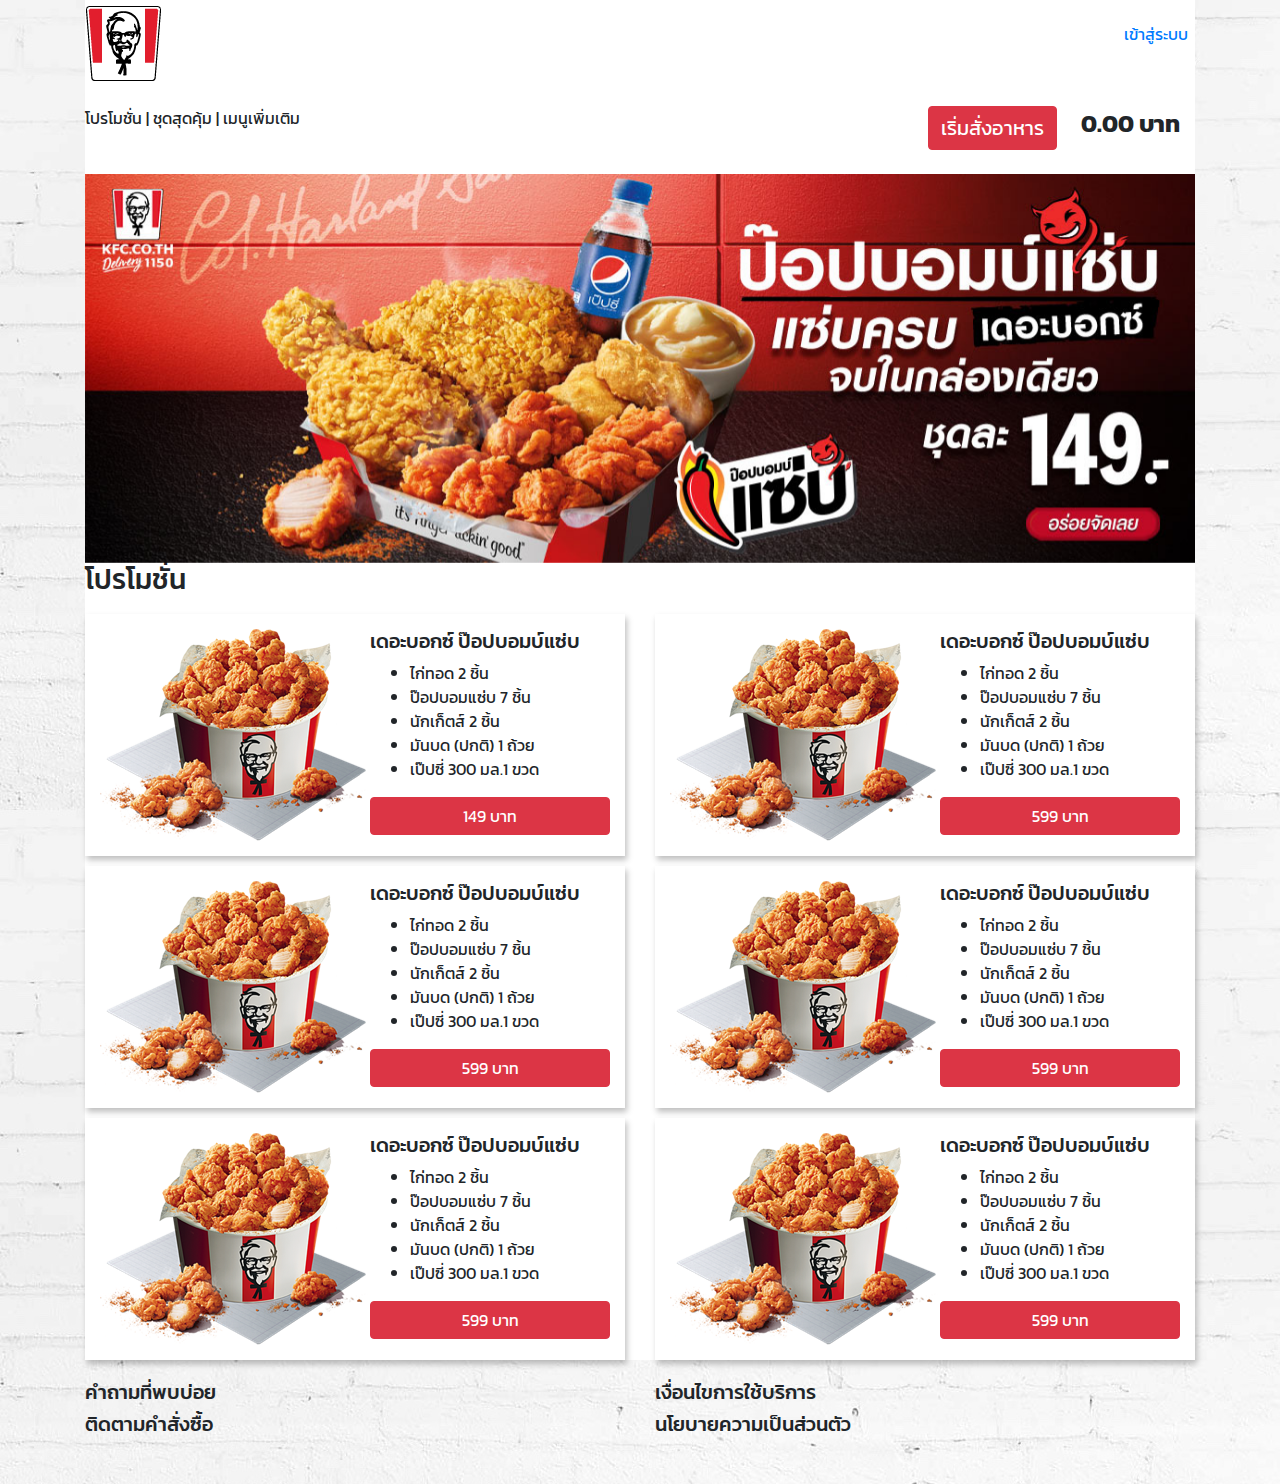
==== css_boots.html @ b84dae0f "first commit" ====
<!DOCTYPE html>
<html>

<head>
  <!-- Required meta tags -->
  <meta charset="utf-8">
  <meta name="viewport" content="width=device-width, initial-scale=1, shrink-to-fit=no">

  <link rel="stylesheet" href="https://stackpath.bootstrapcdn.com/bootstrap/4.4.1/css/bootstrap.min.css"
    integrity="sha384-Vkoo8x4CGsO3+Hhxv8T/Q5PaXtkKtu6ug5TOeNV6gBiFeWPGFN9MuhOf23Q9Ifjh" crossorigin="anonymous">
  <link rel="stylesheet" href="assets/css/main.css">
  <link href="https://fonts.googleapis.com/css?family=Kanit&display=swap" rel="stylesheet">

  <title>bootstrap</title>
</head>

<body>

  <div class="container">
    <div class="main-content">
      <div class="row">
        <div class="col-6 logo-box">
          <img src="assets/imgs/logo.png" />
        </div>
        <div class="col-6 text-right login-box">
          <a href="#">เข้าสู่ระบบ</a>
        </div>
      </div>
      <div class="row select-menu">
        <div class="col-6 text-menu">
          โปรโมชั่น | ชุดสุดคุ้ม | เมนูเพิ่มเติม
        </div>
        <div class="col-6 text-right">
          <button class="btn btn-danger start-order">เริ่มสั่งอาหาร</button>
          <span class="sum-bath">0.00 บาท</span>
        </div>
      </div>
      <div class="row">
        <div class="col-12">
          <div id="carouselExampleSlidesOnly" class="carousel slide" data-ride="carousel">
            <div class="carousel-inner">
              <div class="carousel-item active">
                <img class="d-block w-100" src="assets/imgs/bombzabbb-th.png" alt="First slide">
              </div>
              <div class="carousel-item">
                <img class="d-block w-100" src="assets/imgs/diymarch-th.png" alt="Second slide">
              </div>
              <div class="carousel-item">
                <img class="d-block w-100" src="assets/imgs/cns-th.png" alt="Third slide">
              </div>
            </div>
          </div>
        </div>
      </div>
      <h3>โปรโมชั่น</h3>
      <div class="row">
        <div class="col-12 col-lg-6">
          <div class="card-item">
            <div class="row">
              <div class="col-6">
                <img src="assets/imgs/chick-n-share-pop-bomb-zabb.png">
              </div>
              <div class="col-6">
                <h5>เดอะบอกซ์ ป๊อปบอมบ์แซ่บ</h5>
                <ul>
                  <li>ไก่ทอด 2 ชิ้น</li>
                  <li>ป๊อปบอมแซ่บ 7 ชิ้น</li>
                  <li>นักเก็ตส์ 2 ชิ้น</li>
                  <li>มันบด (ปกติ) 1 ถ้วย</li>
                  <li>เป๊ปซี่ 300 มล.1 ขวด</li>
                </ul>
                <button class="btn btn-danger btn-block">149 บาท</button>
               </div>
            </div>
          </div>
        </div>
        <div class="col-12 col-lg-6">
          <div class="card-item">
            <div class="row">
              <div class="col-6">
                <img src="assets/imgs/chick-n-share-pop-bomb-zabb.png">
              </div>
              <div class="col-6">
                <h5>เดอะบอกซ์ ป๊อปบอมบ์แซ่บ</h5>
                <ul>
                  <li>ไก่ทอด 2 ชิ้น</li>
                  <li>ป๊อปบอมแซ่บ 7 ชิ้น</li>
                  <li>นักเก็ตส์ 2 ชิ้น</li>
                  <li>มันบด (ปกติ) 1 ถ้วย</li>
                  <li>เป๊ปซี่ 300 มล.1 ขวด</li>
                </ul>
                <button class="btn btn-danger btn-block">599 บาท</button>
               </div>
            </div>
          </div> 
        </div>
        <div class="col-12 col-lg-6">
          <div class="card-item">
            <div class="row">
              <div class="col-6">
                <img src="assets/imgs/chick-n-share-pop-bomb-zabb.png">
              </div>
              <div class="col-6">
                <h5>เดอะบอกซ์ ป๊อปบอมบ์แซ่บ</h5>
                <ul>
                  <li>ไก่ทอด 2 ชิ้น</li>
                  <li>ป๊อปบอมแซ่บ 7 ชิ้น</li>
                  <li>นักเก็ตส์ 2 ชิ้น</li>
                  <li>มันบด (ปกติ) 1 ถ้วย</li>
                  <li>เป๊ปซี่ 300 มล.1 ขวด</li>
                </ul>
                <button class="btn btn-danger btn-block">599 บาท</button>
               </div>
            </div>
          </div> 
        </div>
        <div class="col-12 col-lg-6">
          <div class="card-item">
            <div class="row">
              <div class="col-6">
                <img src="assets/imgs/chick-n-share-pop-bomb-zabb.png">
              </div>
              <div class="col-6">
                <h5>เดอะบอกซ์ ป๊อปบอมบ์แซ่บ</h5>
                <ul>
                  <li>ไก่ทอด 2 ชิ้น</li>
                  <li>ป๊อปบอมแซ่บ 7 ชิ้น</li>
                  <li>นักเก็ตส์ 2 ชิ้น</li>
                  <li>มันบด (ปกติ) 1 ถ้วย</li>
                  <li>เป๊ปซี่ 300 มล.1 ขวด</li>
                </ul>
                <button class="btn btn-danger btn-block">599 บาท</button>
               </div>
            </div>
          </div> 
        </div>
        <div class="col-12 col-lg-6">
          <div class="card-item">
            <div class="row">
              <div class="col-6">
                <img src="assets/imgs/chick-n-share-pop-bomb-zabb.png">
              </div>
              <div class="col-6">
                <h5>เดอะบอกซ์ ป๊อปบอมบ์แซ่บ</h5>
                <ul>
                  <li>ไก่ทอด 2 ชิ้น</li>
                  <li>ป๊อปบอมแซ่บ 7 ชิ้น</li>
                  <li>นักเก็ตส์ 2 ชิ้น</li>
                  <li>มันบด (ปกติ) 1 ถ้วย</li>
                  <li>เป๊ปซี่ 300 มล.1 ขวด</li>
                </ul>
                <button class="btn btn-danger btn-block">599 บาท</button>
               </div>
            </div>
          </div> 
        </div>
        <div class="col-12 col-lg-6">
          <div class="card-item">
            <div class="row">
              <div class="col-6">
                <img src="assets/imgs/chick-n-share-pop-bomb-zabb.png">
              </div>
              <div class="col-6">
                <h5>เดอะบอกซ์ ป๊อปบอมบ์แซ่บ</h5>
                <ul>
                  <li>ไก่ทอด 2 ชิ้น</li>
                  <li>ป๊อปบอมแซ่บ 7 ชิ้น</li>
                  <li>นักเก็ตส์ 2 ชิ้น</li>
                  <li>มันบด (ปกติ) 1 ถ้วย</li>
                  <li>เป๊ปซี่ 300 มล.1 ขวด</li>
                </ul>
                <button class="btn btn-danger btn-block">599 บาท</button>
               </div>
            </div>
          </div> 
        </div>

      </div>


    </div>
    <div class="footer">
      <div class="row">
        <div class="col-6"> <h5>คำถามที่พบบ่อย</h5> </div>
        <div class="col-6"><h5>เงื่อนไขการใช้บริการ</h5></div> 
        <div class="col-6"><h5>ติดตามคำสั่งซื้อ</h5></div>
        <div class="col-6"><h5>นโยบายความเป็นส่วนตัว</h5></div>
      </div>
    </div>
  </div>

  <script src="https://code.jquery.com/jquery-3.4.1.slim.min.js"
    integrity="sha384-J6qa4849blE2+poT4WnyKhv5vZF5SrPo0iEjwBvKU7imGFAV0wwj1yYfoRSJoZ+n"
    crossorigin="anonymous"></script>
  <script src="https://cdn.jsdelivr.net/npm/popper.js@1.16.0/dist/umd/popper.min.js"
    integrity="sha384-Q6E9RHvbIyZFJoft+2mJbHaEWldlvI9IOYy5n3zV9zzTtmI3UksdQRVvoxMfooAo"
    crossorigin="anonymous"></script>
  <script src="https://stackpath.bootstrapcdn.com/bootstrap/4.4.1/js/bootstrap.min.js"
    integrity="sha384-wfSDF2E50Y2D1uUdj0O3uMBJnjuUD4Ih7YwaYd1iqfktj0Uod8GCExl3Og8ifwB6"
    crossorigin="anonymous"></script>
</body>

</html>
---- assets/css/main.css ----
body {
  background-image: url(../imgs/bg-image.jpg);
  font-family: 'Kanit', sans-serif; 
  font-size: 16px;
}
.main-content {
  background-color: white; 
} 
.logo-box{
  padding : 6px 16px; 
}

.login-box{
  padding: 22px;
}
.card-item{
  box-shadow: 2px 4px 6px 0 rgba(0, 0, 0, 0.25);
  background-color: #ffffff;
  padding: 15px;
  margin-top: 10px;
}
.footer{
  margin-top: 20px;
  margin-bottom: 40px;
} 
.sum-bath{
  font-size: 24px;
  font-weight: bold;
  margin: 24px 15px 24px 20px;
}
.select-menu {
  padding: 19px 0 24px 0;
}
.start-order{
  font-size: 20px;

}
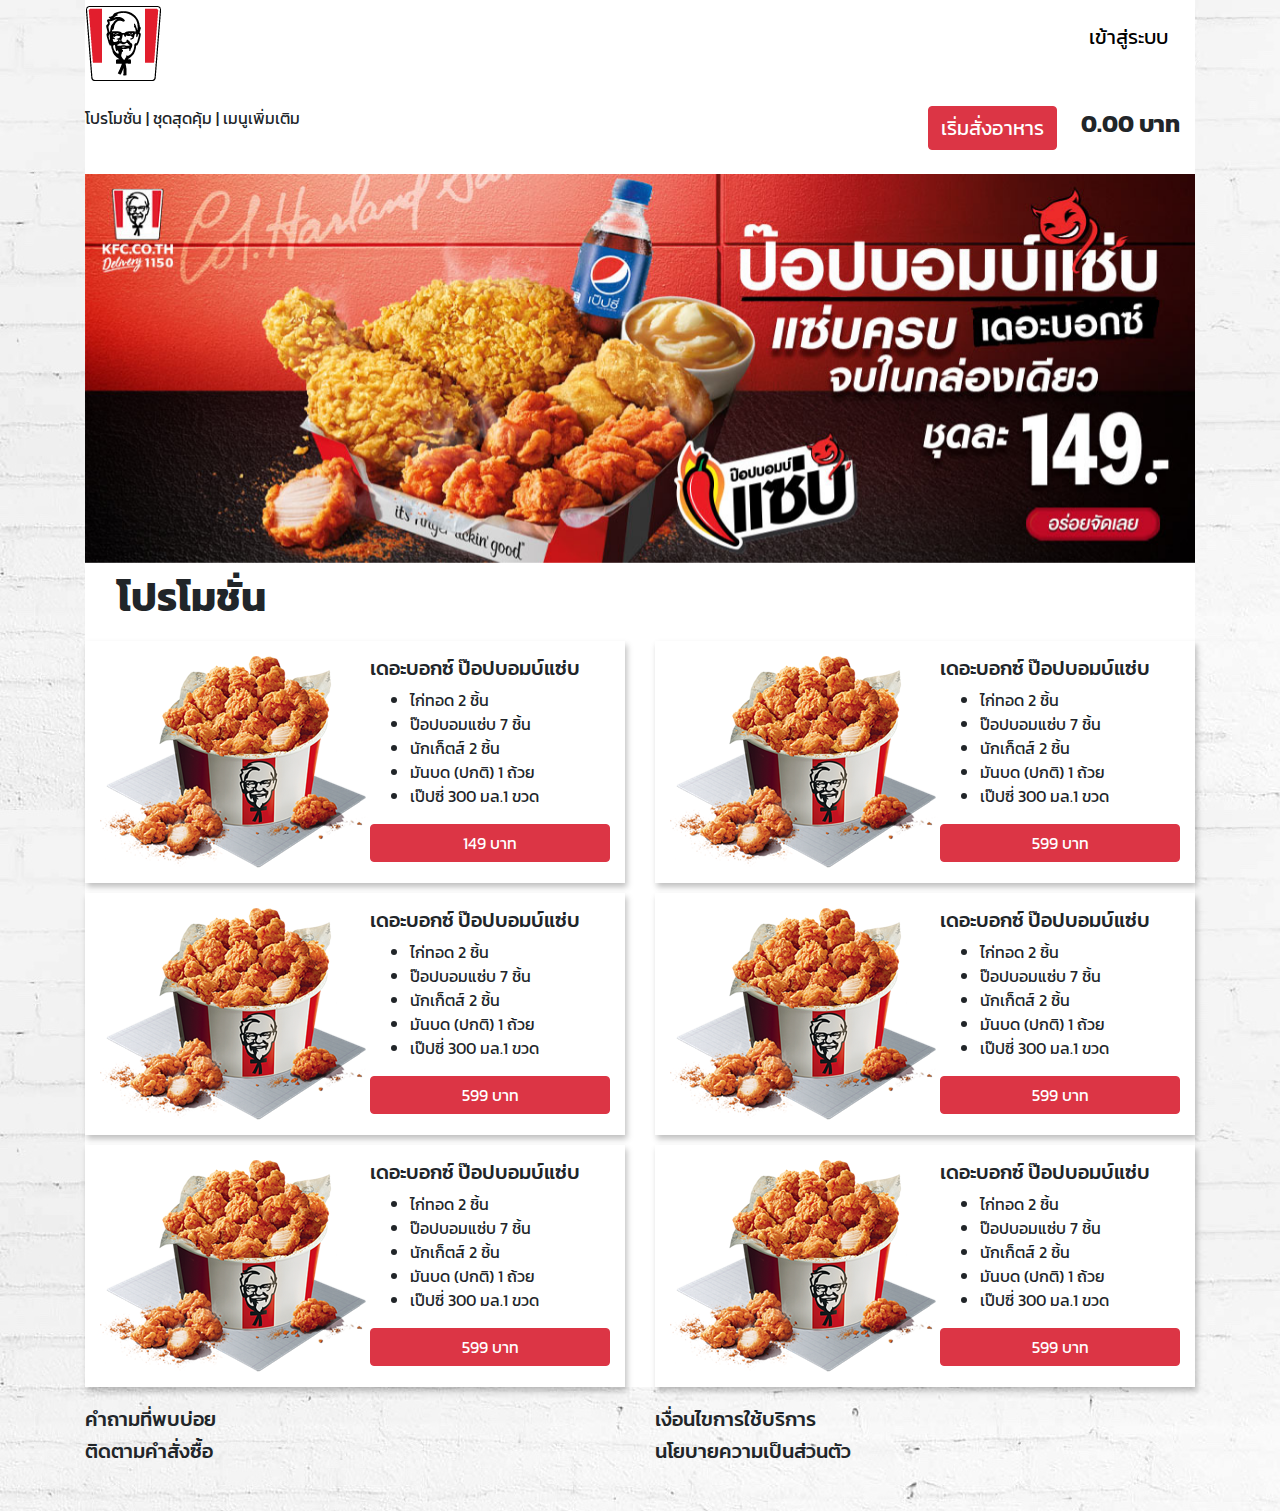
==== commit 6f761079: "test push run genkin" ====
--- a/css_boots.html
+++ b/css_boots.html
@@ -23,7 +23,7 @@
           <img src="assets/imgs/logo.png" />
         </div>
         <div class="col-6 text-right login-box">
-          <a href="#">เข้าสู่ระบบ</a>
+          <a href="#" class="a-link">เข้าสู่ระบบ</a>
         </div>
       </div>
       <div class="row select-menu">
@@ -52,7 +52,7 @@
           </div>
         </div>
       </div>
-      <h3>โปรโมชั่น</h3>
+      <h3 class="promotion-menu">โปรโมชั่น</h3>
       <div class="row">
         <div class="col-12 col-lg-6">
           <div class="card-item">
--- a/assets/css/main.css
+++ b/assets/css/main.css
@@ -9,9 +9,14 @@
 .logo-box{
   padding : 6px 16px; 
 }
-
-.login-box{
-  padding: 22px;
+.a-link{ 
+    color: black;
+    background-color: transparent; 
+    text-decoration: none;
+}
+.login-box{ 
+  padding: 22px 42px;
+  font-size: 20px;
 }
 .card-item{
   box-shadow: 2px 4px 6px 0 rgba(0, 0, 0, 0.25);
@@ -32,6 +37,10 @@
   padding: 19px 0 24px 0;
 }
 .start-order{
-  font-size: 20px;
-
+  font-size: 20px; 
+}
+.promotion-menu{
+  margin: 10px 32px;
+  font-size: 40px; 
+  font-weight: bold;
 }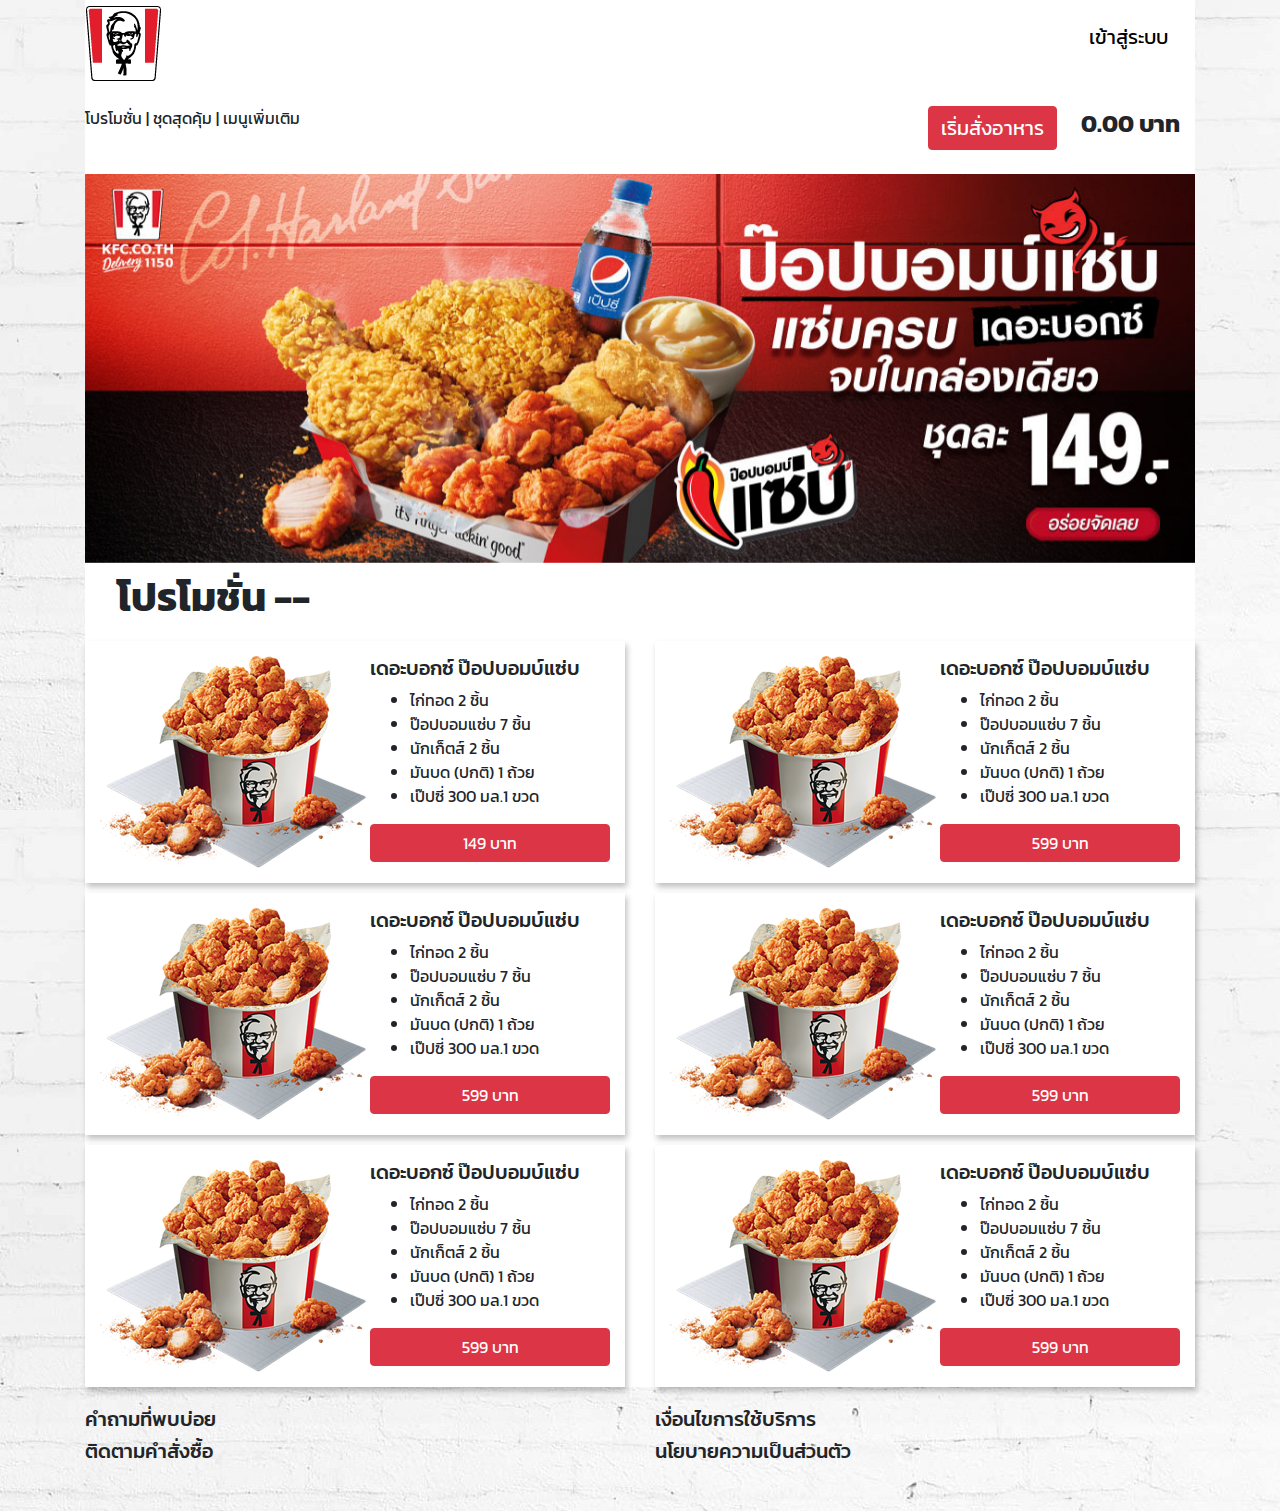
==== commit c642dd22: "test" ====
--- a/css_boots.html
+++ b/css_boots.html
@@ -52,7 +52,7 @@
           </div>
         </div>
       </div>
-      <h3 class="promotion-menu">โปรโมชั่น</h3>
+      <h3 class="promotion-menu">โปรโมชั่น --</h3>
       <div class="row">
         <div class="col-12 col-lg-6">
           <div class="card-item">
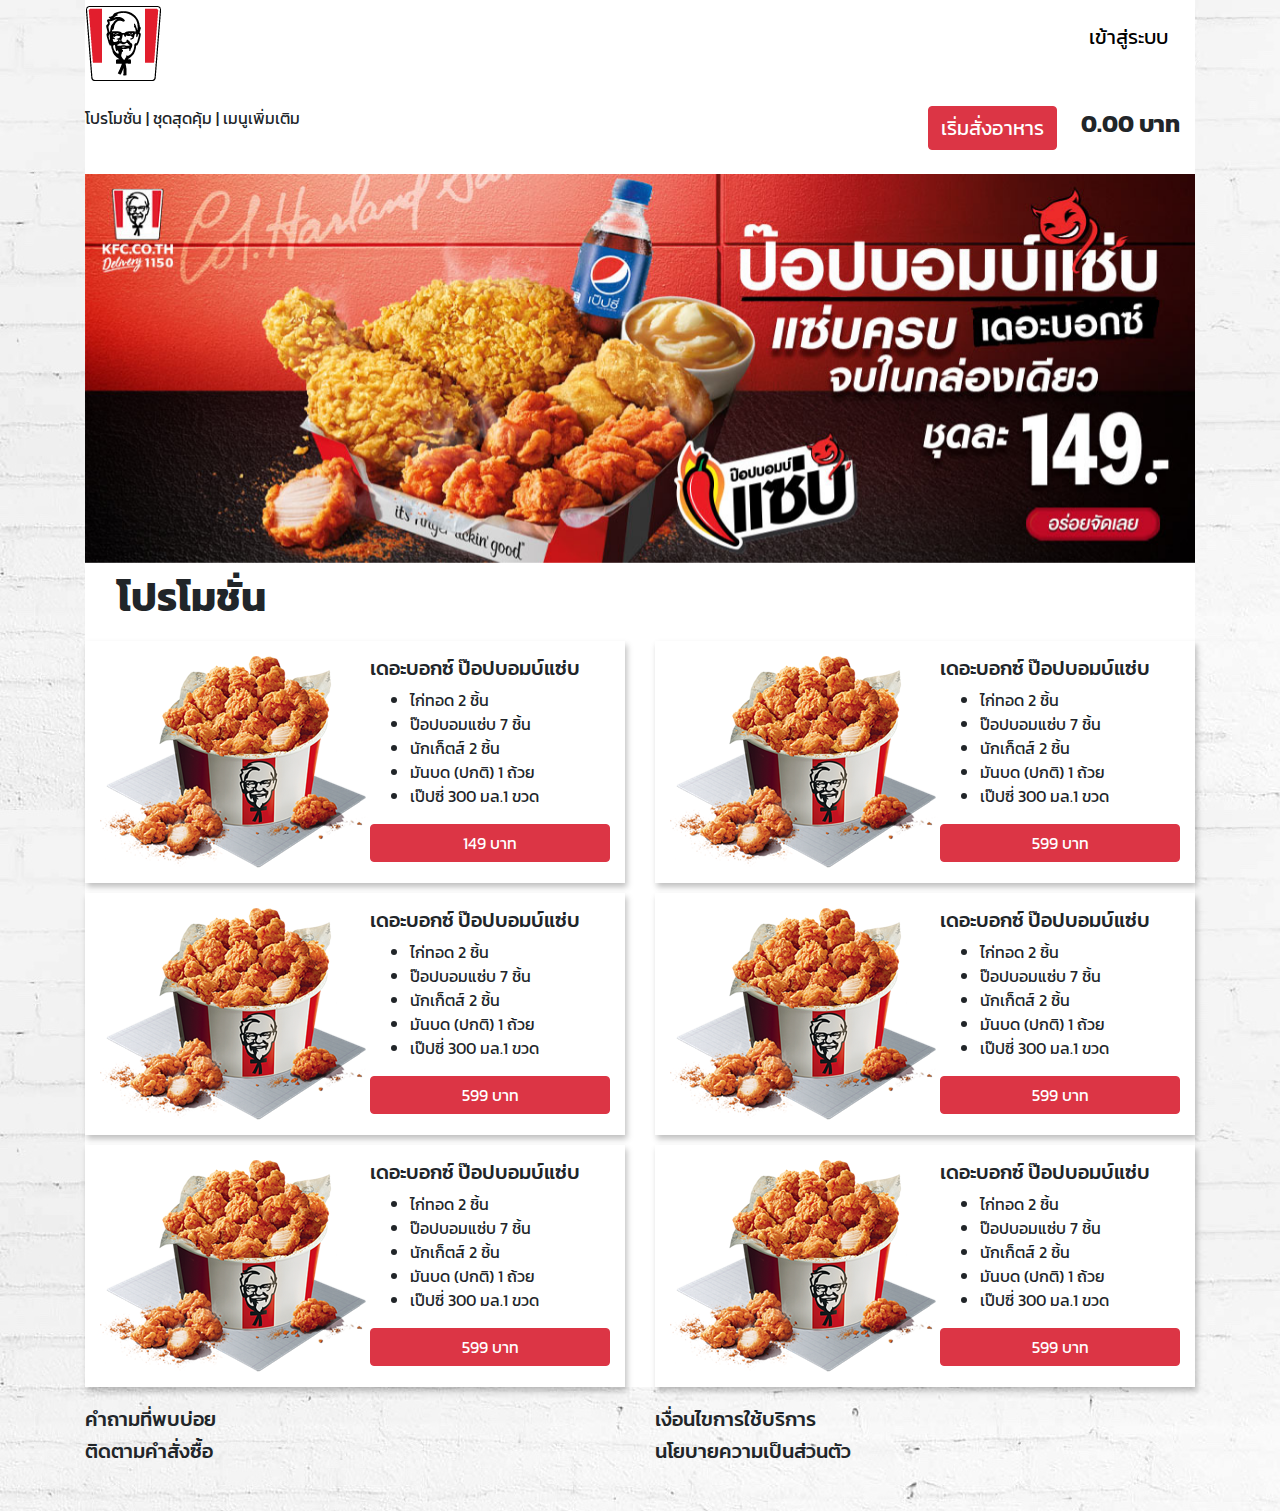
==== commit 5dc0491e: "push to jenkin" ====
--- a/css_boots.html
+++ b/css_boots.html
@@ -52,7 +52,7 @@
           </div>
         </div>
       </div>
-      <h3 class="promotion-menu">โปรโมชั่น --</h3>
+      <h3 class="promotion-menu">โปรโมชั่น</h3>
       <div class="row">
         <div class="col-12 col-lg-6">
           <div class="card-item">
